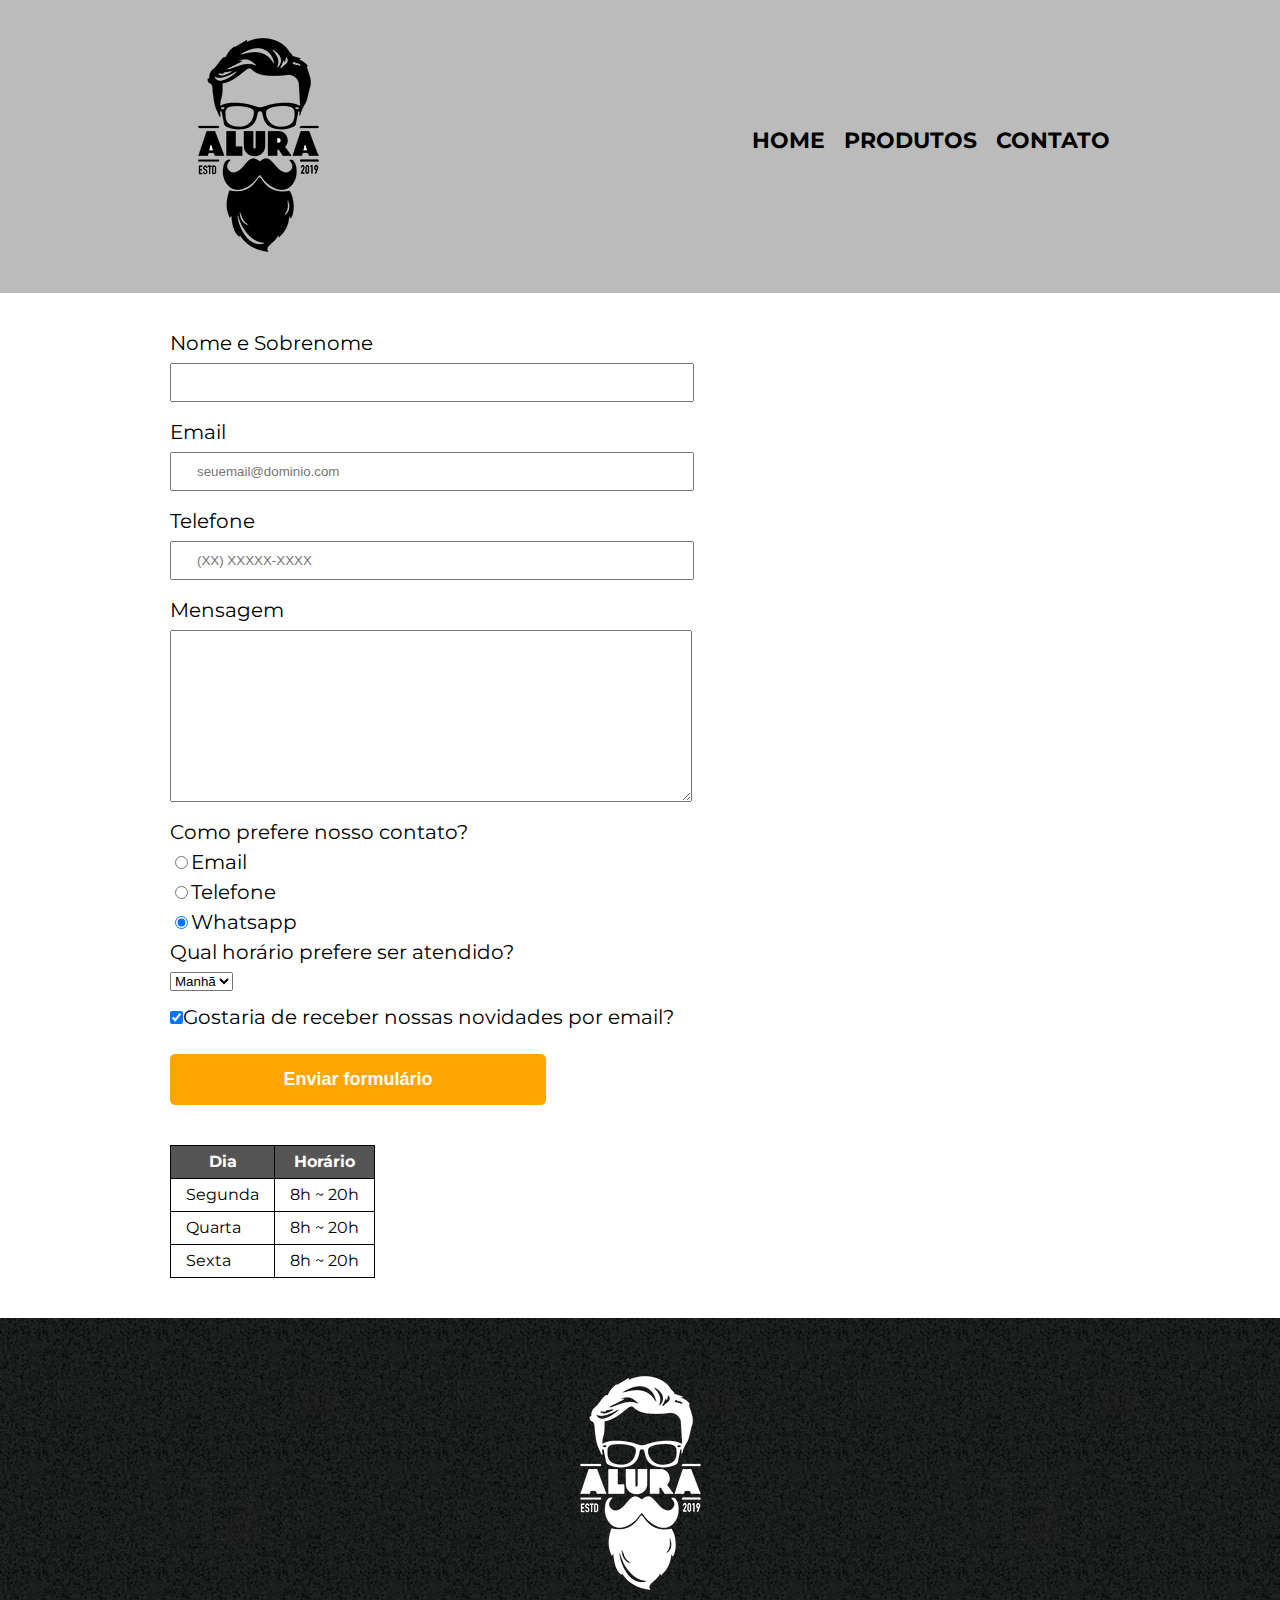
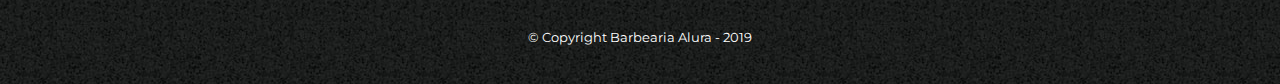
==== contato.html @ 9a4fa91c "Projeto Barbearia Alura" ====
<!DOCTYPE html>
<html lang="pt-br">

<head>

	<meta charset="UTF-8">
	<meta name="viewport" content="width=device-width">
	<meta name="author" content="Guilherme Duarte Barcelos">
	<title>Contato - Barbearia Alura</title>
	<link rel="icon" href="logo.png">
	<link rel="stylesheet" href="reset.css">
	<link rel="stylesheet" href="style.css">
	<link href="https://fonts.googleapis.com/css2?family=Montserrat&display=swap" rel="stylesheet">

</head>

<body>

	<header>
		<div class="caixa">
			<h1>
				<img src="logo.png" alt="Logo da Barbearia Alura">
			</h1>

			<nav>
				<ul>
					<li><a href="index.html">Home</a></li>
					<li><a href="produtos.html">Produtos</a></li>
					<li><a href="contato.html">Contato</a></li>	
				</ul>
			</nav>
		</div>
	</header>

	<main class="contato">
		<form>

			<label for="nome-sobrenome">Nome e Sobrenome</label>
			<input type="text" id="nome-sobrenome" class="input-padrao" required>

			<label for="email">Email</label>
			<input type="email" id="email" class="input-padrao" required placeholder="seuemail@dominio.com">

			<label for="telefone">Telefone</label>
			<input type="tel" id="telefone" class="input-padrao" required placeholder="(XX) XXXXX-XXXX">

			<label for="mensagem">Mensagem</label>
			<textarea cols="70" rows="10" id="mensagem" class="input-padrao" required></textarea>

			<fieldset>

				<legend>Como prefere nosso contato?</legend>

				<label for="radio-email"><input type="radio" value="email" id="radio-email" name="contato">Email</label>

				<label for="radio-telefone"><input type="radio" value="telefone" id="radio-telefone" name="contato">Telefone</label>

				<label for="radio-whatsapp"><input type="radio" value="whatsapp" id="radio-whatsapp" name="contato" checked>Whatsapp</label>

			</fieldset>

			<fieldset>
				<legend>Qual horário prefere ser atendido?</legend>
				<select>
					<option>Manhã</option>
					<option>Tarde</option>
					<option>Noite</option>
				</select>
			</fieldset>

			<label><input type="checkbox" class="checkbox" checked>Gostaria de receber nossas novidades por email?</label>

			<input type="submit" value="Enviar formulário" class="enviar">

		</form>

		<table>
			<thead>
				<tr>
					<th>Dia</th>
					<th>Horário</th>
				</tr>
			</thead>
			<tbody>
				<tr>
					<td>Segunda</td>
					<td>8h ~ 20h</td>
				</tr>
				<tr>
					<td>Quarta</td>
					<td>8h ~ 20h</td>
				</tr>
				<tr>
					<td>Sexta</td>
					<td>8h ~ 20h</td>
				</tr>
			</tbody>

		</table>

	</main>

	<footer>
		<img src="logo-branco.png" alt="Logo da Barbearia Alura">
		<p class="copyright">&copy; Copyright Barbearia Alura - 2019</p>
	</footer>

</body>
</html>
---- style.css ----
body {
	font-family: 'Montserrat', sans-serif;
}

header {
	background-color: #BBBBBB;
	padding:20px 0;
}

.caixa{
	position:relative;
	width:940px;
	margin:0 auto;
}

nav {
	position:absolute;
	top:110px;
	right:0;
}

nav li {
	display:inline;
	margin:0 0 0 15px;
}

nav a {
	text-transform:uppercase;
	color:#000000;
	font-weight:bold;
	font-size:22px;
	text-decoration:none;
}

nav a:hover{
	color:#C78C19;
	text-decoration:underline;
}

.produtos{
	width:940px;
	margin:0 auto;
	padding:50px 0;
}

.produtos li {
	display:inline-block;
	text-align:center;
	width:30%;
	vertical-align:top;
	margin:2% 1.5%;
	padding:30px 20px;
	box-sizing:border-box;
	border:2px solid #000000;
	border-radius:10px;
}

.produtos li:hover{
	border-color:#C78C19;
}

.produtos li:active{
	border-color:#088C19;
}

.produtos li:hover h2{
	font-size:34px;
}

.produtos h2 {
	font-size:30px;
	font-weight:bold;
}

.produto_descricao{
	font-size:17px;
}

.produto_preco{
	font-size:22px;
	font-weight:bold;
	margin:10px 0 0;
}

footer {
	background-image:url("bg.jpg");
	text-align: center;
	padding:40px 0;
}

.copyright{
	color:#FFFFFF;
	font-size:13px;
	margin:20px 0 0;
}

form{
	margin:40px 0;
}

form label, form legend{
	display:block;
	font-size:20px;
	margin:0 0 10px;
}

.input-padrao{
	display:block;
	margin:0 0 20px;
	padding:10px 25px;
	width:50%;
}

.checkbox{
	margin:20px 0;
}

.enviar{
	width:40%;
	padding:15px 0;
	background: orange;
	color:white;
	font-weight:bold;
	font-size:18px;
	border:none;
	border-radius:5px;
	transition:1s all;
}

.enviar:hover{
	background: darkorange;
	cursor:pointer;
	transform:scale(1.2);
}

table{
	margin:20px 0 40px;
}

thead{
	background:#555555;
	color:white;
	font-weight:bold;
}

td,th{
	border:1px solid #000000;
	padding:8px 15px;
}

/*CSS da página inicial*/

.banner{
	width:100%;
}

.titulo-principal{
	text-align:center;
	font-size:2em;
	margin: 0 0 1em;
	clear:left;
}

.principal{
	padding:3em 0;
	background:#FEFEFE;
	width:940px;
	margin:0 auto;
}

.principal p {
	margin: 0 0 1em;
}

.principal strong{
	font-weight:bold;
}

.principal em{
	font-style:italic;
}

.utensilios{
	width:120px;
	float:left;
	margin:0 20px 20px 0;
}

.mapa{
	padding:3em 0;
	background:linear-gradient(#FEFEFE, #888888);
}

.mapa-conteudo{
	width:940px;
	margin:0 auto;
}

.mapa p{
	margin:0 0 2em;
	text-align:center;
}

.beneficios{
	padding:3em 0;
	background:#888888;
}

.conteudo-beneficios{
	width:640px;
	margin:0 auto;
}

.lista-beneficios{
	width:40%;
	display:inline-block;
	vertical-align:top;
}

.itens{
	line-height:1.5;
}

.itens:first-child{
	font-weight:bold;
}

.itens:before{
	content:"★";
}

.imagem-beneficios{
	width:60%;
	opacity:1;
	box-shadow:10px 10px 10px #000000;
	transition:400ms;
}

.imagem-beneficios:hover{
	opacity:0.3;
}

.video{
	width:560px;
	margin:2em auto;
}

/*Contato*/
.contato{
	width:940px;
	margin:0 auto;
}


/*Responsividade*/

@media screen and (max-width: 480px){

	.caixa, .principal, .conteudo-beneficios, .mapa-conteudo, .video,.contato{
		width:auto;
	}

	h1{
		text-align:center;
	}

	nav{
		position:static;
		text-align:center;
	}

	.lista-beneficios, .imagem-beneficios,.produtos{
		width:100%;
	}

	.produtos li{
		width:100%;
		margin:3% 0;
	}
}
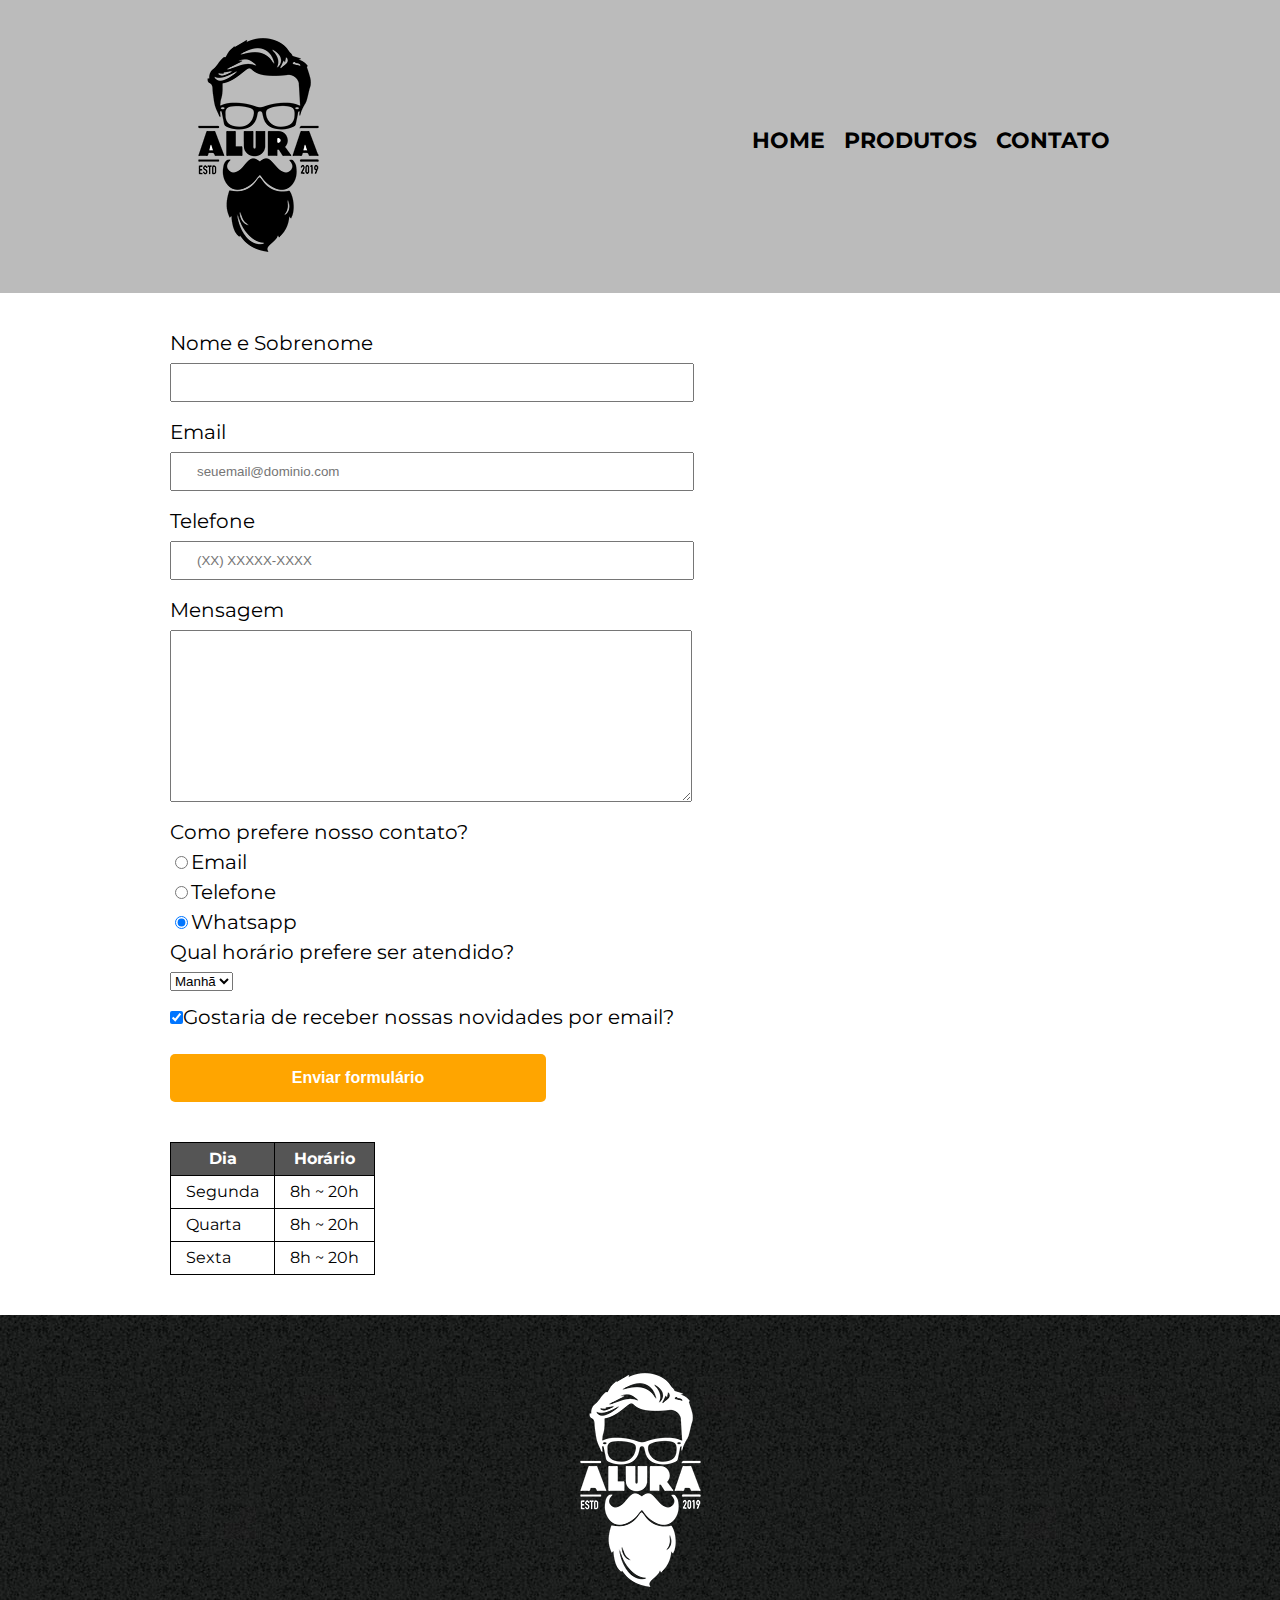
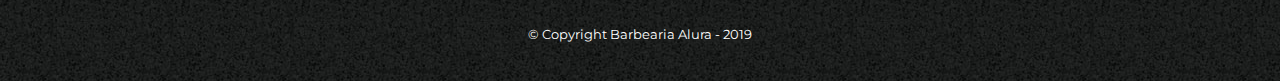
==== commit d4b58de5: "Testando sem a pasta views" ====
--- a/contato.html
+++ b/contato.html
@@ -8,8 +8,8 @@
 	<meta name="author" content="Guilherme Duarte Barcelos">
 	<title>Contato - Barbearia Alura</title>
 	<link rel="icon" href="logo.png">
-	<link rel="stylesheet" href="reset.css">
-	<link rel="stylesheet" href="style.css">
+	<link rel="stylesheet" href="../src/styles/reset.css">
+	<link rel="stylesheet" href="../src/styles/style.css">
 	<link href="https://fonts.googleapis.com/css2?family=Montserrat&display=swap" rel="stylesheet">
 
 </head>
@@ -19,14 +19,14 @@
 	<header>
 		<div class="caixa">
 			<h1>
-				<img src="logo.png" alt="Logo da Barbearia Alura">
+				<img src="../src/images/logo.png" alt="Logo da Barbearia Alura">
 			</h1>
 
 			<nav>
 				<ul>
-					<li><a href="index.html">Home</a></li>
-					<li><a href="produtos.html">Produtos</a></li>
-					<li><a href="contato.html">Contato</a></li>	
+					<li><a href="./index.html">Home</a></li>
+					<li><a href="./produtos.html">Produtos</a></li>
+					<li><a href="./contato.html">Contato</a></li>	
 				</ul>
 			</nav>
 		</div>
@@ -101,7 +101,7 @@
 	</main>
 
 	<footer>
-		<img src="logo-branco.png" alt="Logo da Barbearia Alura">
+		<img src="../src/images/logo-branco.png" alt="Logo da Barbearia Alura">
 		<p class="copyright">&copy; Copyright Barbearia Alura - 2019</p>
 	</footer>
 
--- a/src/styles/style.css
+++ b/src/styles/style.css
@@ -0,0 +1,288 @@
+body {
+	font-family: 'Montserrat', sans-serif;
+}
+
+header {
+	background-color: #BBBBBB;
+	padding:20px 0;
+}
+
+.caixa{
+	position:relative;
+	width:940px;
+	margin:0 auto;
+}
+
+nav {
+	position:absolute;
+	top:110px;
+	right:0;
+}
+
+nav li {
+	display:inline;
+	margin:0 0 0 15px;
+}
+
+nav a {
+	text-transform:uppercase;
+	color:#000000;
+	font-weight:bold;
+	font-size:22px;
+	text-decoration:none;
+}
+
+nav a:hover{
+	color:#C78C19;
+	text-decoration:underline;
+}
+
+.produtos{
+	width:940px;
+	margin:0 auto;
+	padding:50px 0;
+}
+
+.produtos li {
+	display:inline-block;
+	text-align:center;
+	width:30%;
+	vertical-align:top;
+	margin:2% 1.5%;
+	padding:30px 20px;
+	box-sizing:border-box;
+	border:2px solid #000000;
+	border-radius:10px;
+}
+
+.produtos li:hover{
+	border-color:#C78C19;
+}
+
+.produtos li:active{
+	border-color:#088C19;
+}
+
+.produtos li:hover h2{
+	font-size:34px;
+}
+
+.produtos h2 {
+	font-size:30px;
+	font-weight:bold;
+}
+
+.produto_descricao{
+	font-size:17px;
+}
+
+.produto_preco{
+	font-size:22px;
+	font-weight:bold;
+	margin:10px 0 0;
+}
+
+footer {
+	background-image:url("../images/bg.jpg");
+	text-align: center;
+	padding:40px 0;
+}
+
+.copyright{
+	color:#FFFFFF;
+	font-size:13px;
+	margin:20px 0 0;
+}
+
+form{
+	margin:40px 0;
+}
+
+form label, form legend{
+	display:block;
+	font-size:20px;
+	margin:0 0 10px;
+}
+
+.input-padrao{
+	display:block;
+	margin:0 0 20px;
+	padding:10px 25px;
+	width:50%;
+}
+
+.checkbox{
+	margin:20px 0;
+}
+
+.enviar{
+	width:40%;
+	padding:15px 0;
+	background: orange;
+	color:white;
+	font-weight:bold;
+	font-size:16px;
+	border:none;
+	border-radius:5px;
+	transition:1s all;
+}
+
+.enviar:hover{
+	background: darkorange;
+	cursor:pointer;
+	transform:scale(1.2);
+}
+
+table{
+	margin:20px 0 40px;
+}
+
+thead{
+	background:#555555;
+	color:white;
+	font-weight:bold;
+}
+
+td,th{
+	border:1px solid #000000;
+	padding:8px 15px;
+}
+
+/*CSS da página inicial*/
+
+.banner{
+	width:100%;
+}
+
+.titulo-principal{
+	text-align:center;
+	font-size:2em;
+	margin: 0 0 1em;
+	clear:left;
+}
+
+.principal{
+	padding:3em 0;
+	background:#FEFEFE;
+	width:940px;
+	margin:0 auto;
+}
+
+.principal p {
+	margin: 0 0 1em;
+}
+
+.principal strong{
+	font-weight:bold;
+}
+
+.principal em{
+	font-style:italic;
+}
+
+.utensilios{
+	width:120px;
+	float:left;
+	margin:0 20px 20px 0;
+}
+
+.mapa{
+	padding:3em 0;
+	background:linear-gradient(#FEFEFE, #888888);
+}
+
+.mapa-conteudo{
+	width:940px;
+	margin:0 auto;
+}
+
+.mapa p{
+	margin:0 0 2em;
+	text-align:center;
+}
+
+.beneficios{
+	padding:3em 0;
+	background:#888888;
+}
+
+.conteudo-beneficios{
+	width:640px;
+	margin:0 auto;
+}
+
+.lista-beneficios{
+	width:40%;
+	display:inline-block;
+	vertical-align:top;
+}
+
+.itens{
+	line-height:1.5;
+}
+
+.itens:first-child{
+	font-weight:bold;
+}
+
+.itens:before{
+	content:"★";
+}
+
+.imagem-beneficios{
+	width:60%;
+	opacity:1;
+	box-shadow:10px 10px 10px #000000;
+	transition:400ms;
+}
+
+.imagem-beneficios:hover{
+	opacity:0.3;
+}
+
+.video{
+	width:560px;
+	margin:2em auto;
+}
+
+/*Contato*/
+.contato{
+	width:940px;
+	margin:0 auto;
+}
+
+
+/*Responsividade*/
+
+@media screen and (max-width: 480px){
+
+	.caixa, .principal, .conteudo-beneficios, .mapa-conteudo, .video,.contato{
+		width:auto;
+	}
+
+	h1{
+		text-align:center;
+	}
+
+	nav{
+		position:static;
+		text-align:center;
+	}
+
+	.lista-beneficios, .imagem-beneficios,.produtos{
+		width:100%;
+	}
+
+	.produtos li{
+		width:100%;
+		margin:3% 0;
+	}
+
+	.contato{
+		margin:10%;
+	}
+
+	.enviar{
+		width:100%;
+	}
+}
